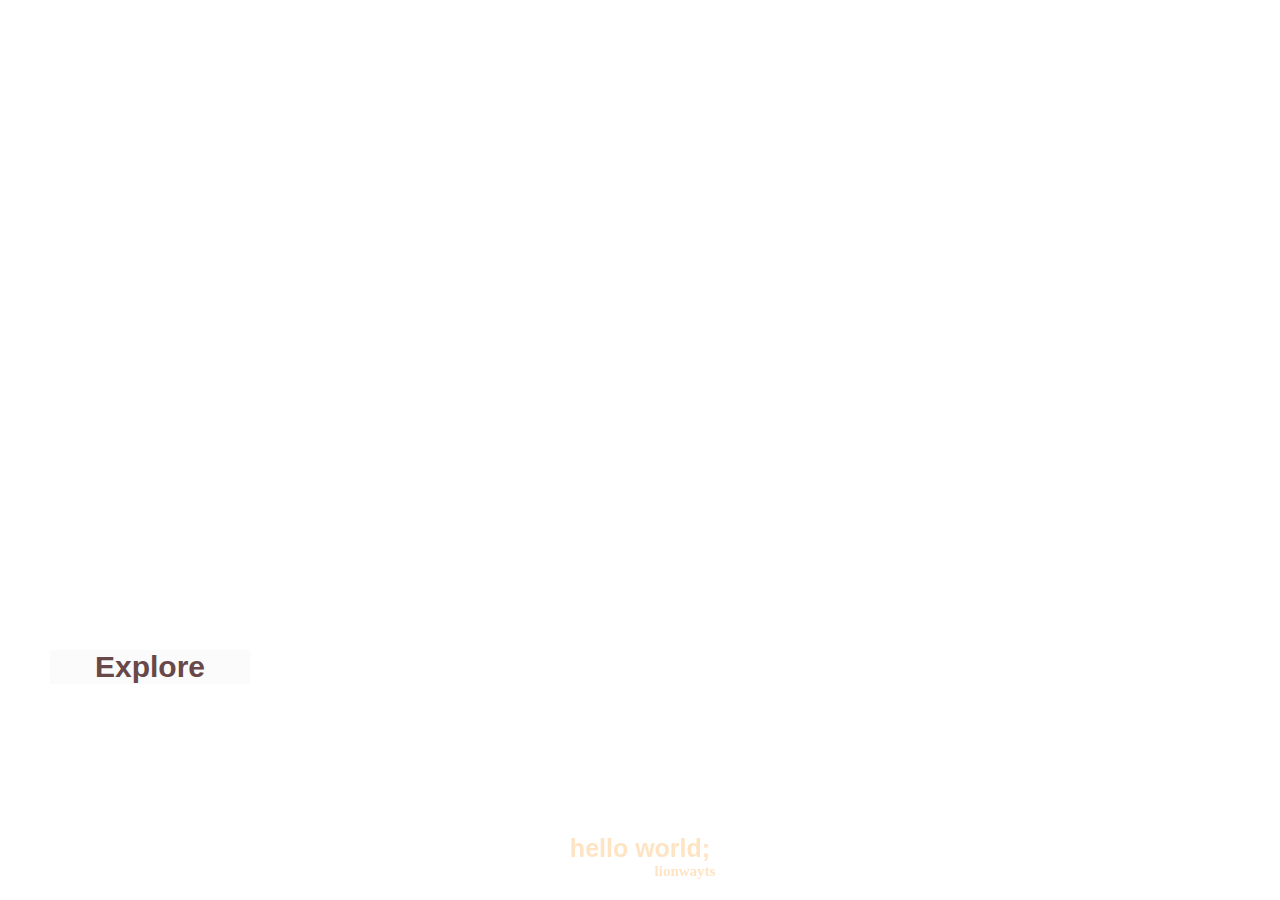
==== index.html @ a668294f "Add files via upload" ====
<!DOCTYPE html>
<html lang="en">
  <head>
    <meta charset="UTF-8" />
    <meta http-equiv="X-UA-Compatible" content="IE=edge" />
    <meta name="viewport" content="width=device-width, initial-scale=1.0" />
    <title>LIONWAYTS</title>
    <link rel="stylesheet" href="css/index.css" />
  </head>

  <body>
    <video autoplay muted loop id="myVideo" src="image/header.mp4"></video>
    <header>
      <div class="logo">
        <span style="--i: 1">H</span>
        <span style="--i: 2">I</span>
        <span style="--i: 3">W</span>
        <span style="--i: 4">O</span>
        <span style="--i: 5">T</span>
        <br />

        <span style="--i: 6">M</span>
        <span style="--i: 7">O</span>
        <span style="--i: 8">L</span>
        <span style="--i: 9">I</span>
        <span style="--i: 10">G</span>
        <span style="--i: 11">N</span>
      </div>
      <h4>Android Development</h4>
      <h4>Desktop Applications</h4>
      <h4>Website Development</h4>

      <div class="home">
        <button class="btn"><a href="explore.html">Explore</a></button>
      </div>
      <h5>hello world;</h5>
      <h6>lionwayts</h6>
    </header>
  </body>
</html>
---- css/index.css ----
* {
  margin: 0;
  padding: 0;
  border: 0;
  box-sizing: border-box;
}

html {
  scroll-behavior: smooth;
}

body {
  overflow-x: hidden;
}
#myVideo {
  position: fixed;
  right: 0;
  bottom: 0;
  min-width: 100%;
  min-height: 100%;
}

header {
  position: fixed;
  bottom: 0;
  width: 100%;
  padding: 20px;
}

.logo {
  position: relative;
  left: 30px;
  text-align: left;
  font-size: 40px;
  color: white;
  font-family: monospace;
  bottom: 150px;
  -webkit-box-reflect: below -20px linear-gradient(transparent, rgba(0, 0, 0, 0.2));
}
.logo span {
  position: relative;
  display: inline-block;
  text-transform: uppercase;
  animation: logo 1s infinite;
  animation-delay: calc(0.1s * var(--i));
}
@keyframes logo {
  0%,
  40%,
  100% {
    transform: translate(0);
  }
  20% {
    transform: translateY(-20px);
  }
}

h4 {
  position: relative;
  color: white;
  text-align: left;
  left: 30px;
  letter-spacing: 4px;
  font-style: normal;
  font-size: 20px;
  bottom: 100px;
  padding: 5px;
}
h5 {
  text-align: center;
  color: bisque;
  font-family: "Lucida Sans", "Lucida Sans Regular", "Lucida Grande",
    "Lucida Sans Unicode", Geneva, Verdana, sans-serif;
  position: relative;
  font-size: 25px;
}
h6 {
  text-align: center;
  color: bisque;
  position: relative;
  font-size: 15px;
  left: 45px;
}

.home {
  position: relative;
  text-align: left;
  left: 30px;
  margin-top: 150px;
  bottom: 150px;
}

.home a {
  text-decoration: none;
  color: rgb(104, 72, 72);
  font-size: 30px;
  font-weight: bolder;
  background-color: rgba(255, 255, 255, 0.712);
  padding: 20px 45px;
}

.home a:hover {
  color: whitesmoke;
  background-color: #2d56a8;
  transition: 0.5s;
}
.btn {
  animation: wiggle 2s linear infinite;
}

@keyframes wiggle {
  0%,
  7% {
    transform: rotateZ(0);
  }
  15% {
    transform: rotateZ(-15deg);
  }
  20% {
    transform: rotateZ(10deg);
  }
  25% {
    transform: rotateZ(-10deg);
  }
  30% {
    transform: rotateZ(6deg);
  }
  35% {
    transform: rotateZ(-4deg);
  }
  40%,
  100% {
    transform: rotateZ(0);
  }
}
.btn {
  left: calc(50% - 3em);
  right: calc(50% - 2em);
  transform-origin: 50% 5em;
  background: linear-gradient(top, #555, #333);
}
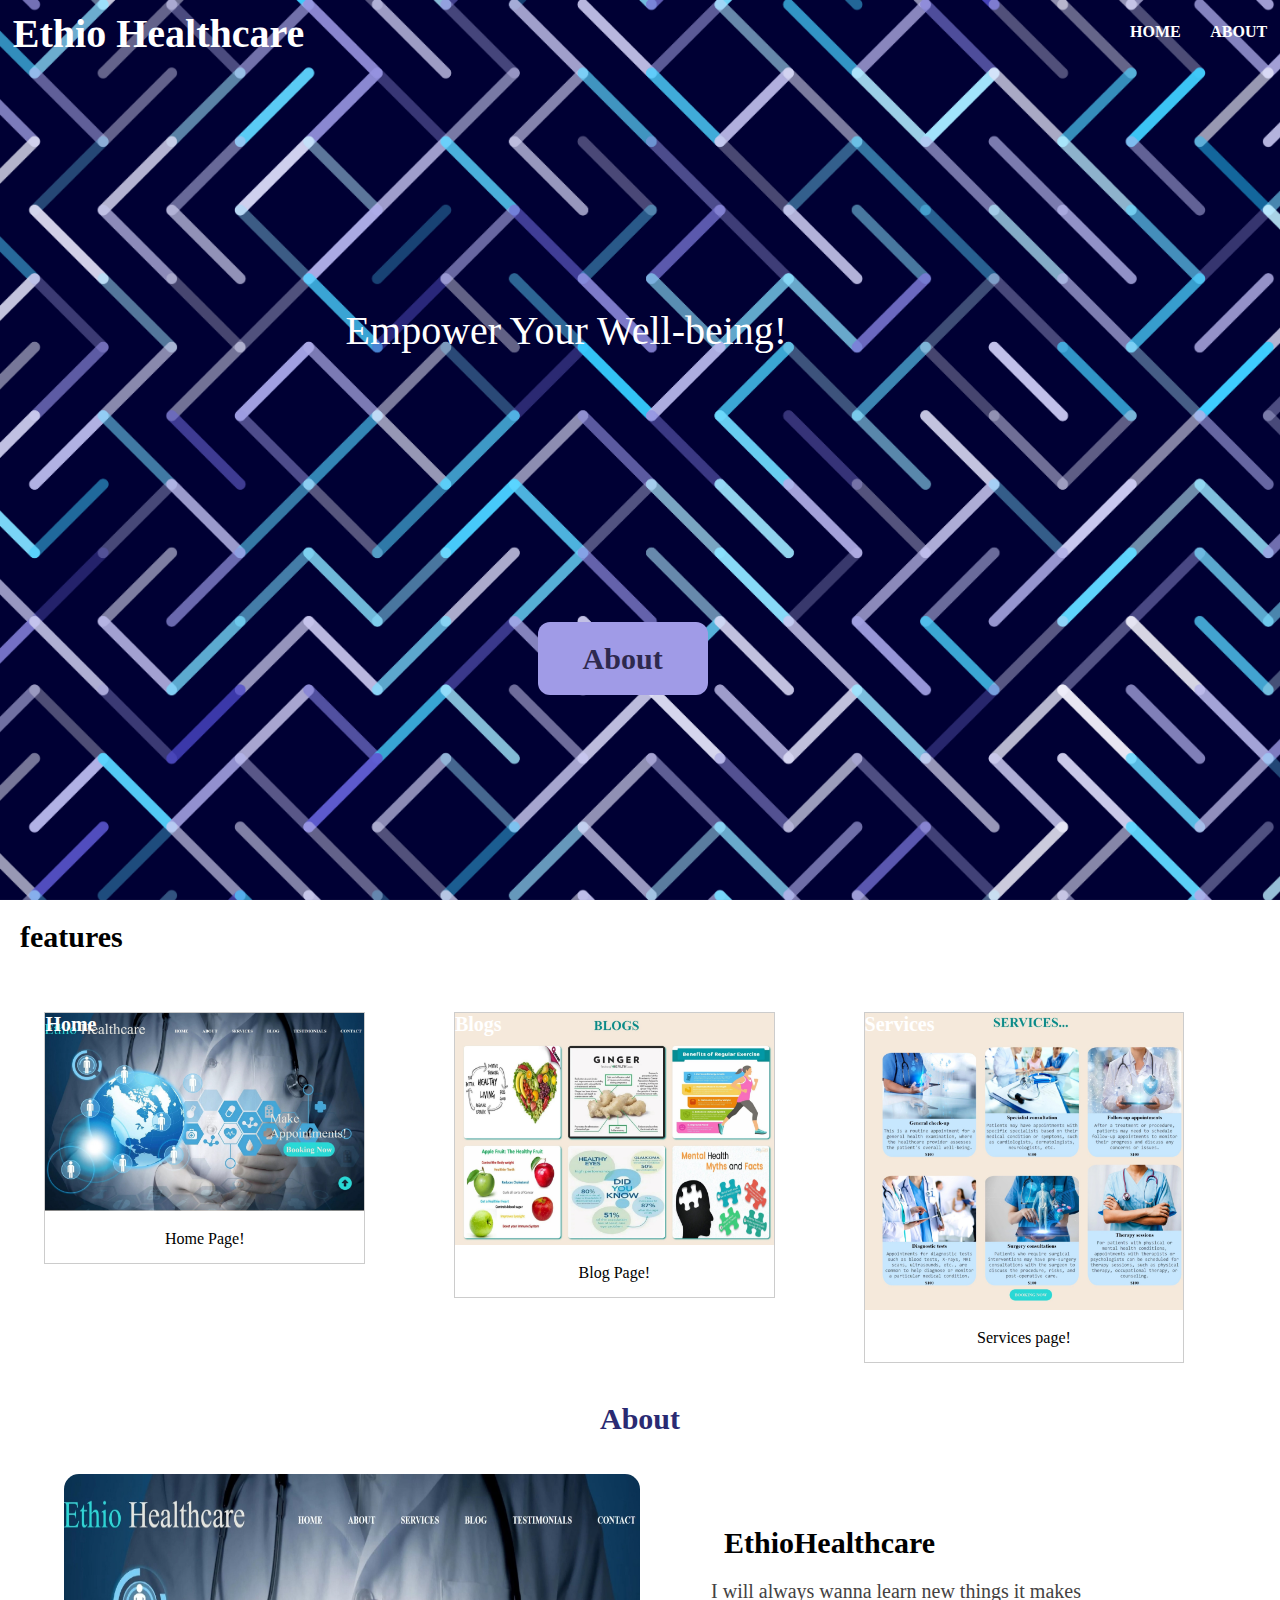
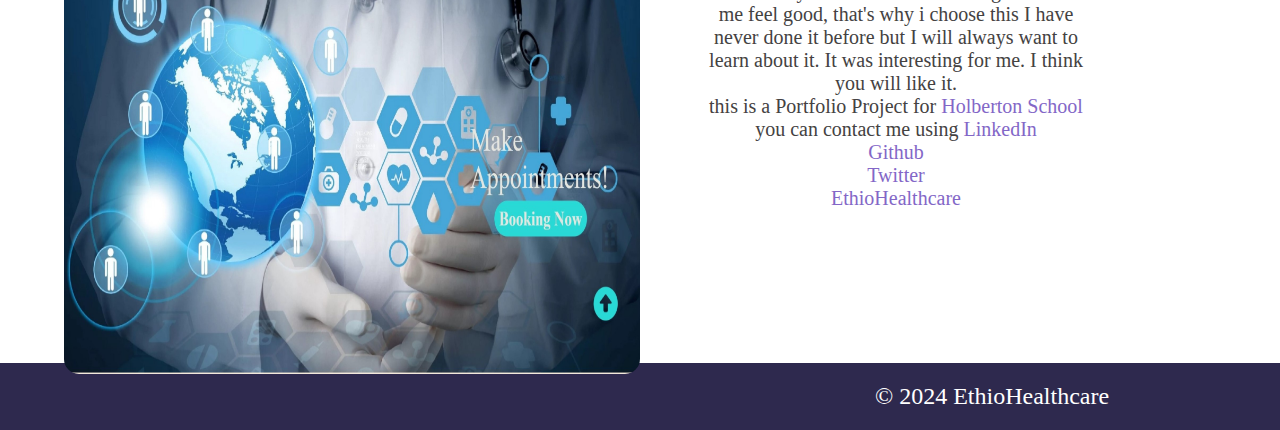
==== commit 0381f945: "Landing page" ====
--- a/index.html
+++ b/index.html
@@ -1,40 +1,128 @@
 <!DOCTYPE html>
 <html lang="en">
-  <head>
-    <meta charset="UTF-8" />
-    <meta http-equiv="X-UA-Compatible" content="IE=edge" />
-    <meta name="viewport" content="width=device-width, initial-scale=1.0" />
-    <title>LIONWAYTS</title>
-    <link rel="stylesheet" href="css/index.css" />
-  </head>
 
-  <body>
-    <video autoplay muted loop id="myVideo" src="image/header.mp4"></video>
+<head>
+    <meta charset="UTF-8">
+    <meta http-equiv="X-UA-Compatible" content="IE=edge">
+    <meta name="viewport" content="width=device-width, initial-scale=1.0">
+    <title>EthioHealthcare</title>
+   <link rel="stylesheet" href="index.css">
+</head>
+
+<body>
     <header>
-      <div class="logo">
-        <span style="--i: 1">H</span>
-        <span style="--i: 2">I</span>
-        <span style="--i: 3">W</span>
-        <span style="--i: 4">O</span>
-        <span style="--i: 5">T</span>
-        <br />
+        <h1 class="logo">Ethio <span>Healthcare</span></h1>
+        <nav>
+            <ul>
+                <li><a href="#">Home</a></li>
+                <li><a href="#serv">About</a></li>
+            </ul>
+        </nav>
+        <div class="disc">
+            <p>Empower Your Well-being!</p>
 
-        <span style="--i: 6">M</span>
-        <span style="--i: 7">O</span>
-        <span style="--i: 8">L</span>
-        <span style="--i: 9">I</span>
-        <span style="--i: 10">G</span>
-        <span style="--i: 11">N</span>
-      </div>
-      <h4>Android Development</h4>
-      <h4>Desktop Applications</h4>
-      <h4>Website Development</h4>
+        </div>
 
-      <div class="home">
-        <button class="btn"><a href="explore.html">Explore</a></button>
-      </div>
-      <h5>hello world;</h5>
-      <h6>lionwayts</h6>
+
+        <div class="home">
+            <a href="#serv" class="btn">About</a>
+        </div>
     </header>
-  </body>
-</html>
+    
+       <!-- <div class="feature">
+           
+                <div class="col-1" >
+                    <img src="https://s3.amazonaws.com/alx-intranet.hbtn.io/uploads/medias/2020/9/8970c3ee63d8149b93e30229276c3f7580ac9447.gif?X-Amz-Algorithm=AWS4-HMAC-SHA256&X-Amz-Credential=AKIARDDGGGOUSBVO6H7D%2F20230608%2Fus-east-1%2Fs3%2Faws4_request&X-Amz-Date=20230608T050212Z&X-Amz-Expires=86400&X-Amz-SignedHeaders=host&X-Amz-Signature=7a5ed21636f0597ff2319e702c98af776866e0d738cabda3bea418253aaddf76" alt="">
+                    <div class="des">description of the image </div>
+                </div>
+                <div class="col-2" >
+                    <img src="https://s3.amazonaws.com/alx-intranet.hbtn.io/uploads/medias/2020/9/8970c3ee63d8149b93e30229276c3f7580ac9447.gif?X-Amz-Algorithm=AWS4-HMAC-SHA256&X-Amz-Credential=AKIARDDGGGOUSBVO6H7D%2F20230608%2Fus-east-1%2Fs3%2Faws4_request&X-Amz-Date=20230608T050212Z&X-Amz-Expires=86400&X-Amz-SignedHeaders=host&X-Amz-Signature=7a5ed21636f0597ff2319e702c98af776866e0d738cabda3bea418253aaddf76" alt="">
+                    <div class="des">description of the image</div>
+                </div>
+                <div class="col-3">
+                    <img src="https://s3.amazonaws.com/alx-intranet.hbtn.io/uploads/medias/2020/9/8970c3ee63d8149b93e30229276c3f7580ac9447.gif?X-Amz-Algorithm=AWS4-HMAC-SHA256&X-Amz-Credential=AKIARDDGGGOUSBVO6H7D%2F20230608%2Fus-east-1%2Fs3%2Faws4_request&X-Amz-Date=20230608T050212Z&X-Amz-Expires=86400&X-Amz-SignedHeaders=host&X-Amz-Signature=7a5ed21636f0597ff2319e702c98af776866e0d738cabda3bea418253aaddf76" alt="">
+                    <div class="des">description of the image</div>
+                </div>
+
+            
+
+        </div> -->
+        <h3>features</h3>
+        <div class="feature">
+            <div class="col-1">
+                <h4>Home</h4>
+                <img src="./img1.jpeg" alt="enemies ">
+              <div class="desc">Home Page!</div>
+            </div>
+          </div>
+          
+          
+          <div class="feature">
+            <div class="col-1">
+                <h4>Blogs</h4>
+                <img src="./img3.jpeg" alt="Blogs" >
+              <div class="desc">Blog Page!</div>
+            </div>
+          </div>
+    
+          <div class="feature">
+            <div class="col-1">
+                <h4>Services</h4>
+                <img src="./img2.jpeg" alt="Services" >
+              <div class="desc">Services page!</div>
+            </div>
+          </div>
+
+         
+          
+          
+    
+   
+    <main>
+        <div id="serv">
+            <h2 class="title">About</h2>
+            <div class="pr1">
+                <div class="col-21">
+                    <img src="./img1.jpeg" alt="">
+                </div>
+                <div class="col-22">
+                    <h3>EthioHealthcare</h3>
+                    <p>I will always wanna learn new things it makes me feel good, that's why i choose this
+                        I have never done it before but  I will always want to learn about it.
+                         It was interesting for me. I think you will like it.
+
+<br>
+                         this is a Portfolio Project for<a href="https://intranet.alxswe.com/"> Holberton School</a> <br>
+                        you can  contact me using 
+                         <a href="https://www.linkedin.com/in/hiwot-molalign-92711b224/">LinkedIn</a> <br>
+                         <a href="https://github.com/lionwayt/">Github</a> <br>
+                         <a href="https://twitter.com/lionwayt/">Twitter</a> <br>
+                         <a href="https://github.com/lionwayt/The-Maze.git/">EthioHealthcare</a>
+
+                       
+                    </p>
+                </div>
+
+            </div>
+        </div>
+    </main>
+    <button id="btt" onclick="bttf()">^</button>
+    <footer>
+        <p>&#169 2024 EthioHealthcare</p>
+    </footer>
+    <script>
+        btn = document.getElementById("btt");
+        window.onscroll = () => {
+            if (document.documentElement.scrollTop > 400) {
+                btn.style.display = "block";
+            } else {
+                btn.style.display = "none";
+            }
+        }
+        function bttf() {
+            window.scrollTo(0, 0);
+        }
+    </script>
+</body>
+
+</html>--- a/index.css
+++ b/index.css
@@ -0,0 +1,185 @@
+* {
+  margin: 0;
+  padding: 0;
+  border: 0;
+  box-sizing: border-box;
+}
+
+html {
+  scroll-behavior: smooth;
+}
+
+body {
+  overflow-x: hidden;
+}
+
+header {
+  background-image: url("maze.jpg");
+  width: 100%;
+  background-size: cover;
+  height: 100vh;
+}
+
+.logo {
+  position: relative;
+  top: 10px;
+  margin-left: 1%;
+  text-align: left;
+  font-size: 40px;
+  color: white;
+  font-family: "Times New Roman", Times, serif;
+  font-weight: bolder;
+}
+
+nav {
+  text-align: right;
+  width: 100%;
+  height: 5em;
+}
+
+nav li {
+  display: inline;
+  padding: 1%;
+  position: relative;
+  bottom: 1.5em;
+}
+
+nav li a {
+  text-decoration: none;
+  text-transform: uppercase;
+  color: white;
+  font-weight: 700;
+}
+
+nav a:hover {
+  border-bottom: 3px solid #0496ff;
+  color: #0496ff;
+  padding-bottom: 10px;
+  transition: 0.5s;
+}
+.disc {
+  position: relative;
+  font-size: 40px;
+  font-weight: 400;
+  left: 27%;
+  top: 20%;
+  color: white;
+}
+
+.home {
+  position: relative;
+  left: 42%;
+  top: 52%;
+}
+
+.home a {
+  text-decoration: none;
+  color: #2e294e;
+  font-size: 30px;
+  font-weight: bolder;
+  background-color: #a09be7;
+
+  padding: 20px 45px;
+  border-radius: 12px;
+}
+
+.home a:hover {
+  color: white;
+  background-color: #2e294e;
+  transition: 0.5s;
+}
+
+.title {
+  font-size: 30px;
+  text-align: center;
+  font-family: "Times New Roman", Times, serif;
+  color: #2a2a72;
+}
+.feature {
+  padding: 0 6px;
+  float: left;
+  width: 25.99999%;
+  margin: 3% 3%;
+}
+.feature .col-1 {
+  border: 1px solid #ccc;
+}
+.feature .col-1 img {
+  width: 100%;
+  height: auto;
+}
+.feature .col-1 .desc {
+  padding: 15px;
+  text-align: center;
+}
+
+#serv .pr1 .col-21 img {
+  display: inline;
+  width: 45%;
+  float: left;
+  height: 500px;
+  border-radius: 15px;
+  margin: 3% 5%;
+}
+
+#serv .pr1 .col-22 {
+  display: inline-block;
+  width: 30%;
+  margin-top: 70px;
+  margin-right: 10%;
+}
+
+h3 {
+  font-size: 30px;
+  text-align: left;
+  margin: 20px;
+  font-family: "Times New Roman", Times, serif;
+}
+h4 {
+  font-size: 20px;
+  text-align: center;
+  position: absolute;
+  color: white;
+}
+
+#serv p {
+  text-align: center;
+  font-size: 20px;
+  color: rgb(68, 66, 66);
+  font-weight: 100;
+  font-family: cursive;
+}
+#serv p a {
+  text-decoration: none;
+  color: #8367c7;
+  font-weight: 100;
+}
+
+footer {
+  margin-top: 12%;
+}
+footer p {
+  color: white;
+  font-size: 24px;
+  background-color: #2e294e;
+  text-align: center;
+  font-family: "Times New Roman", Times, serif;
+  padding: 20px 0;
+}
+
+#btt {
+  position: fixed;
+  bottom: 20px;
+  font-size: 50px;
+  right: 20px;
+  padding: 10px;
+  padding-bottom: 0px;
+  background-color: #8367c7;
+  color: white;
+  font-weight: bolder;
+  display: none;
+}
+
+#btt:hover {
+  cursor: pointer;
+}
